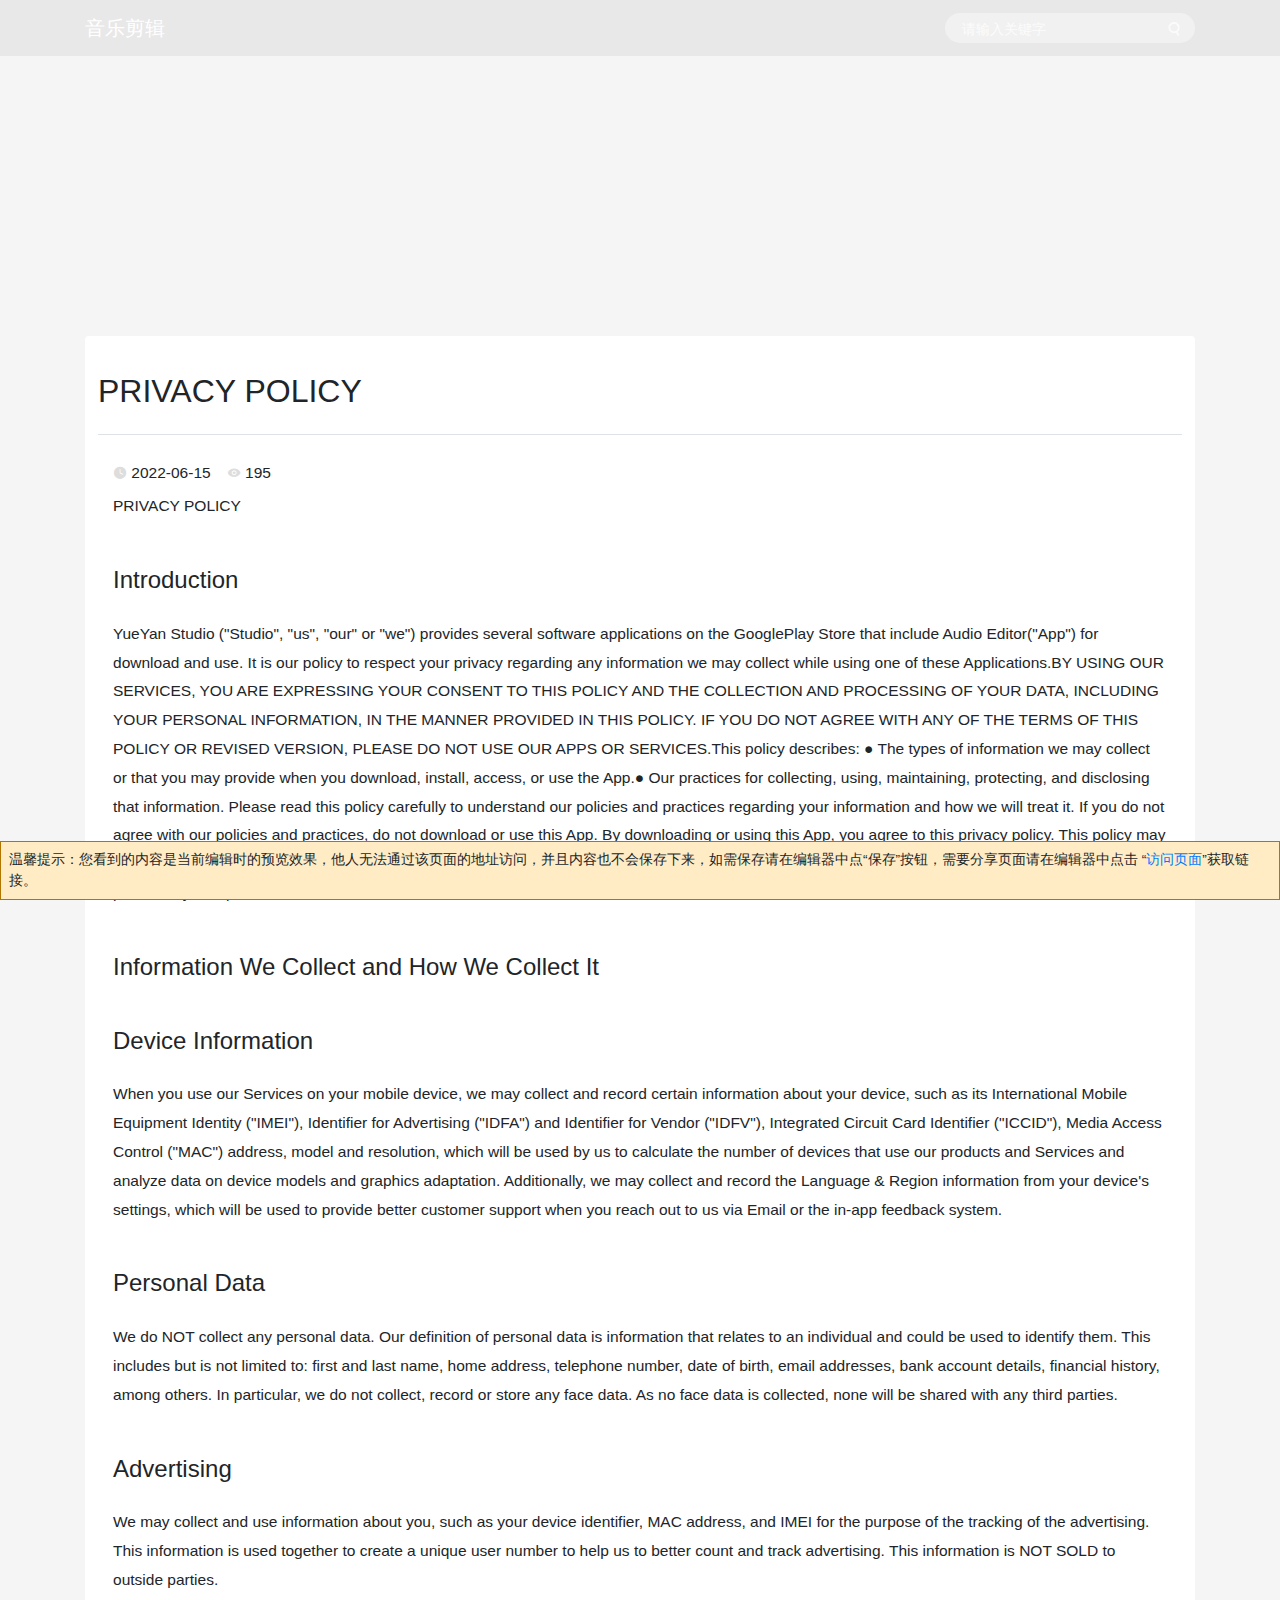
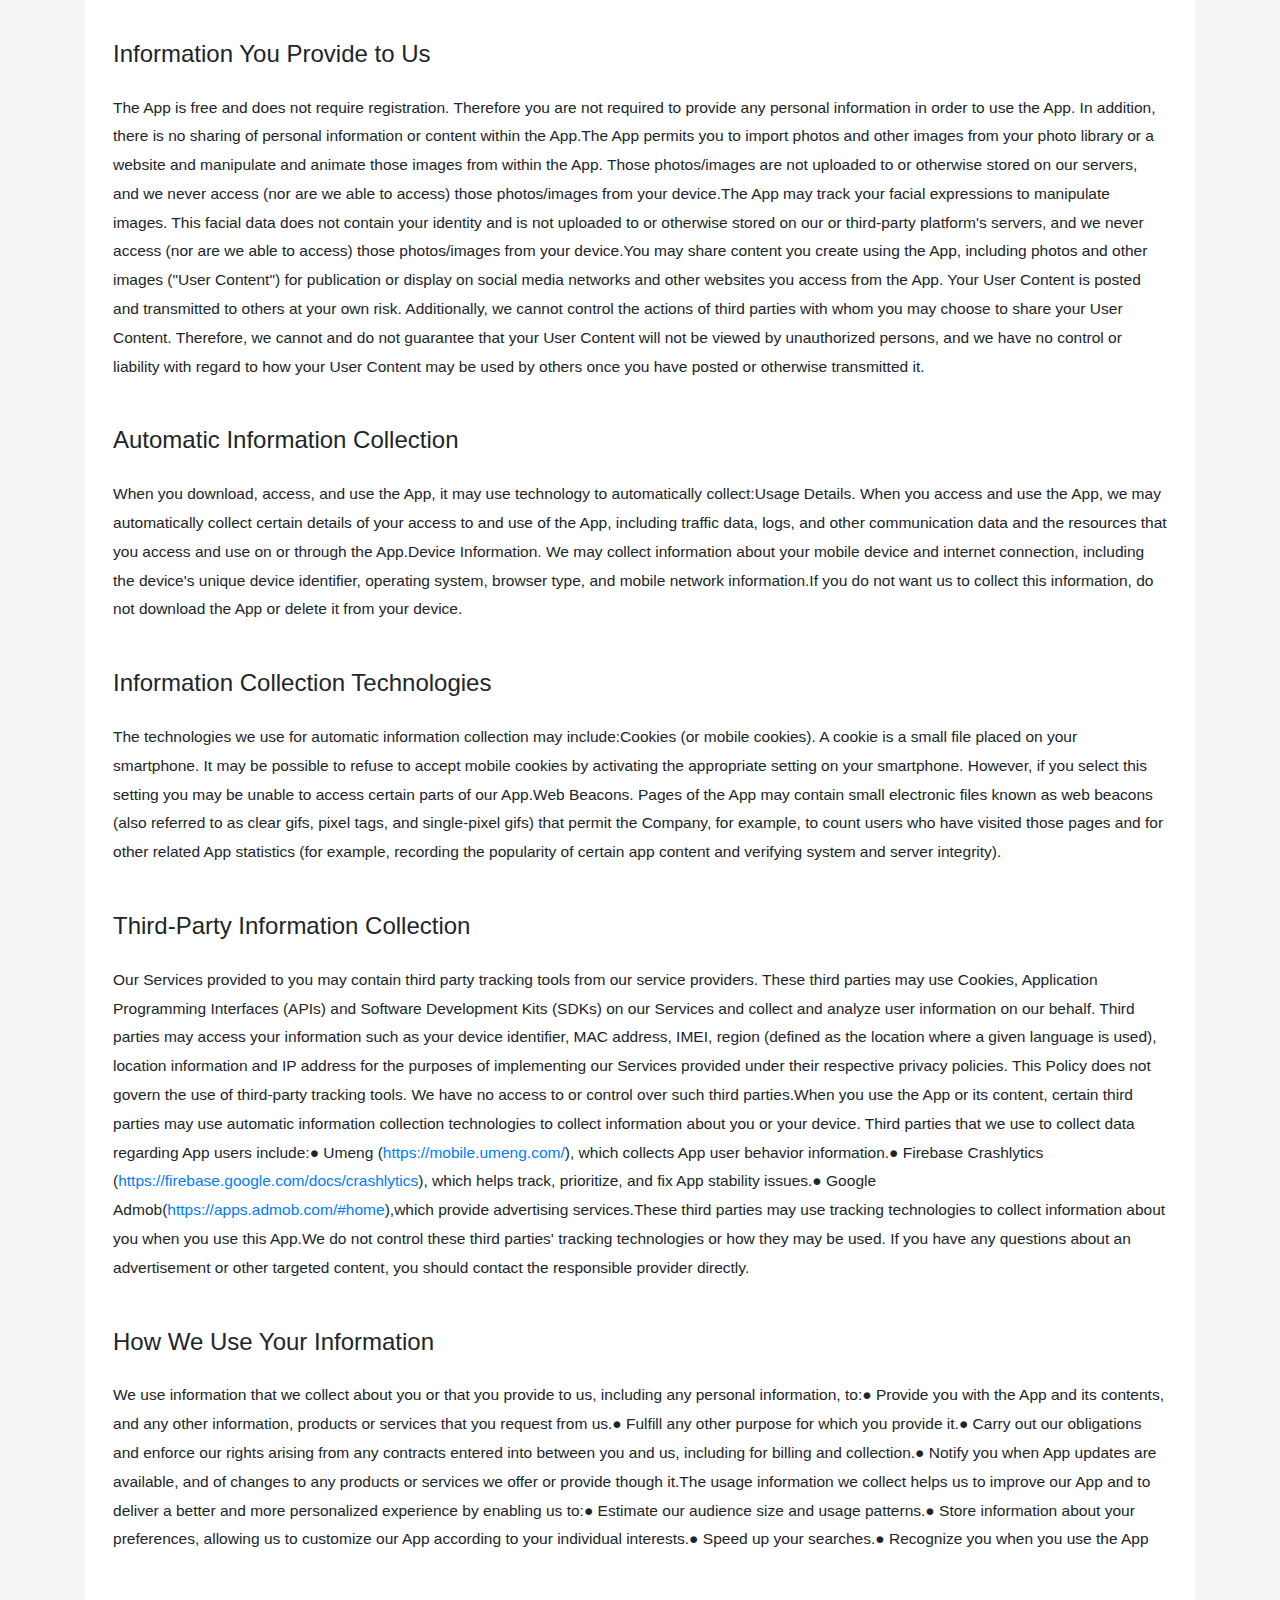
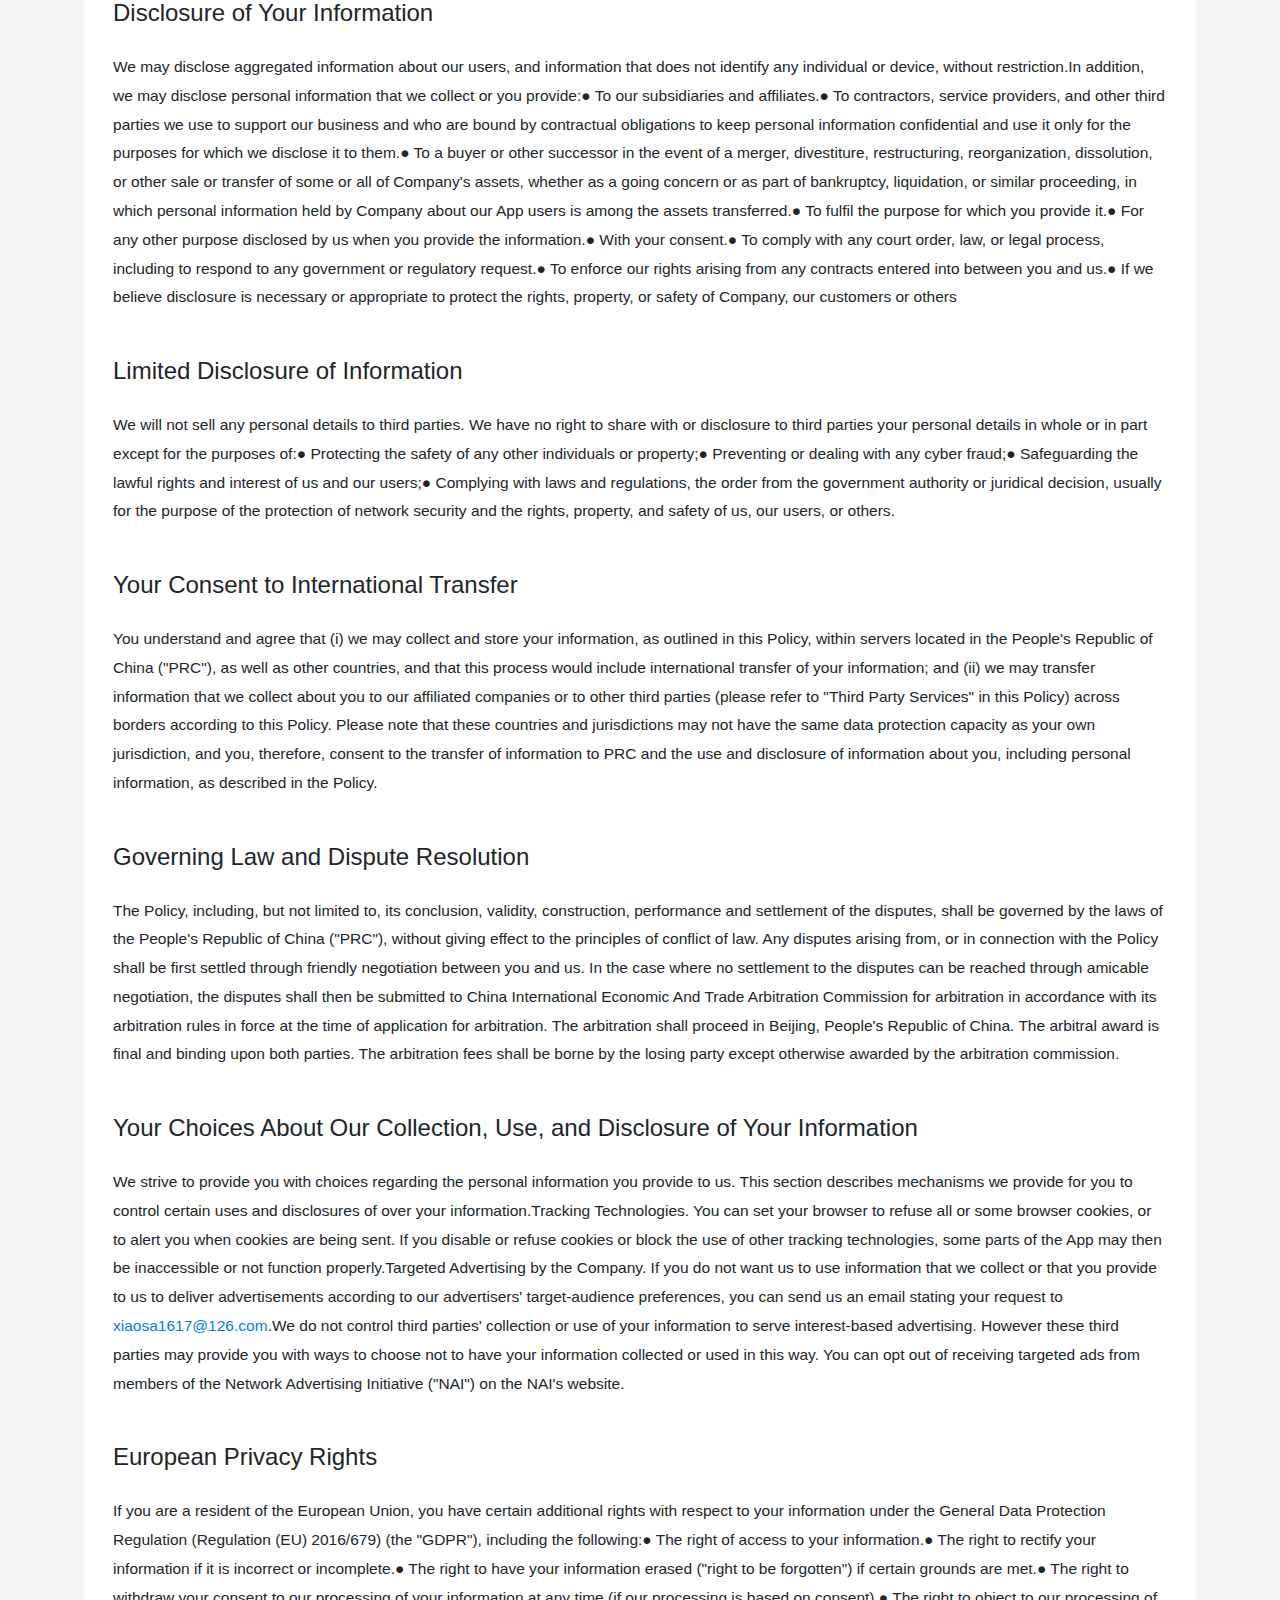
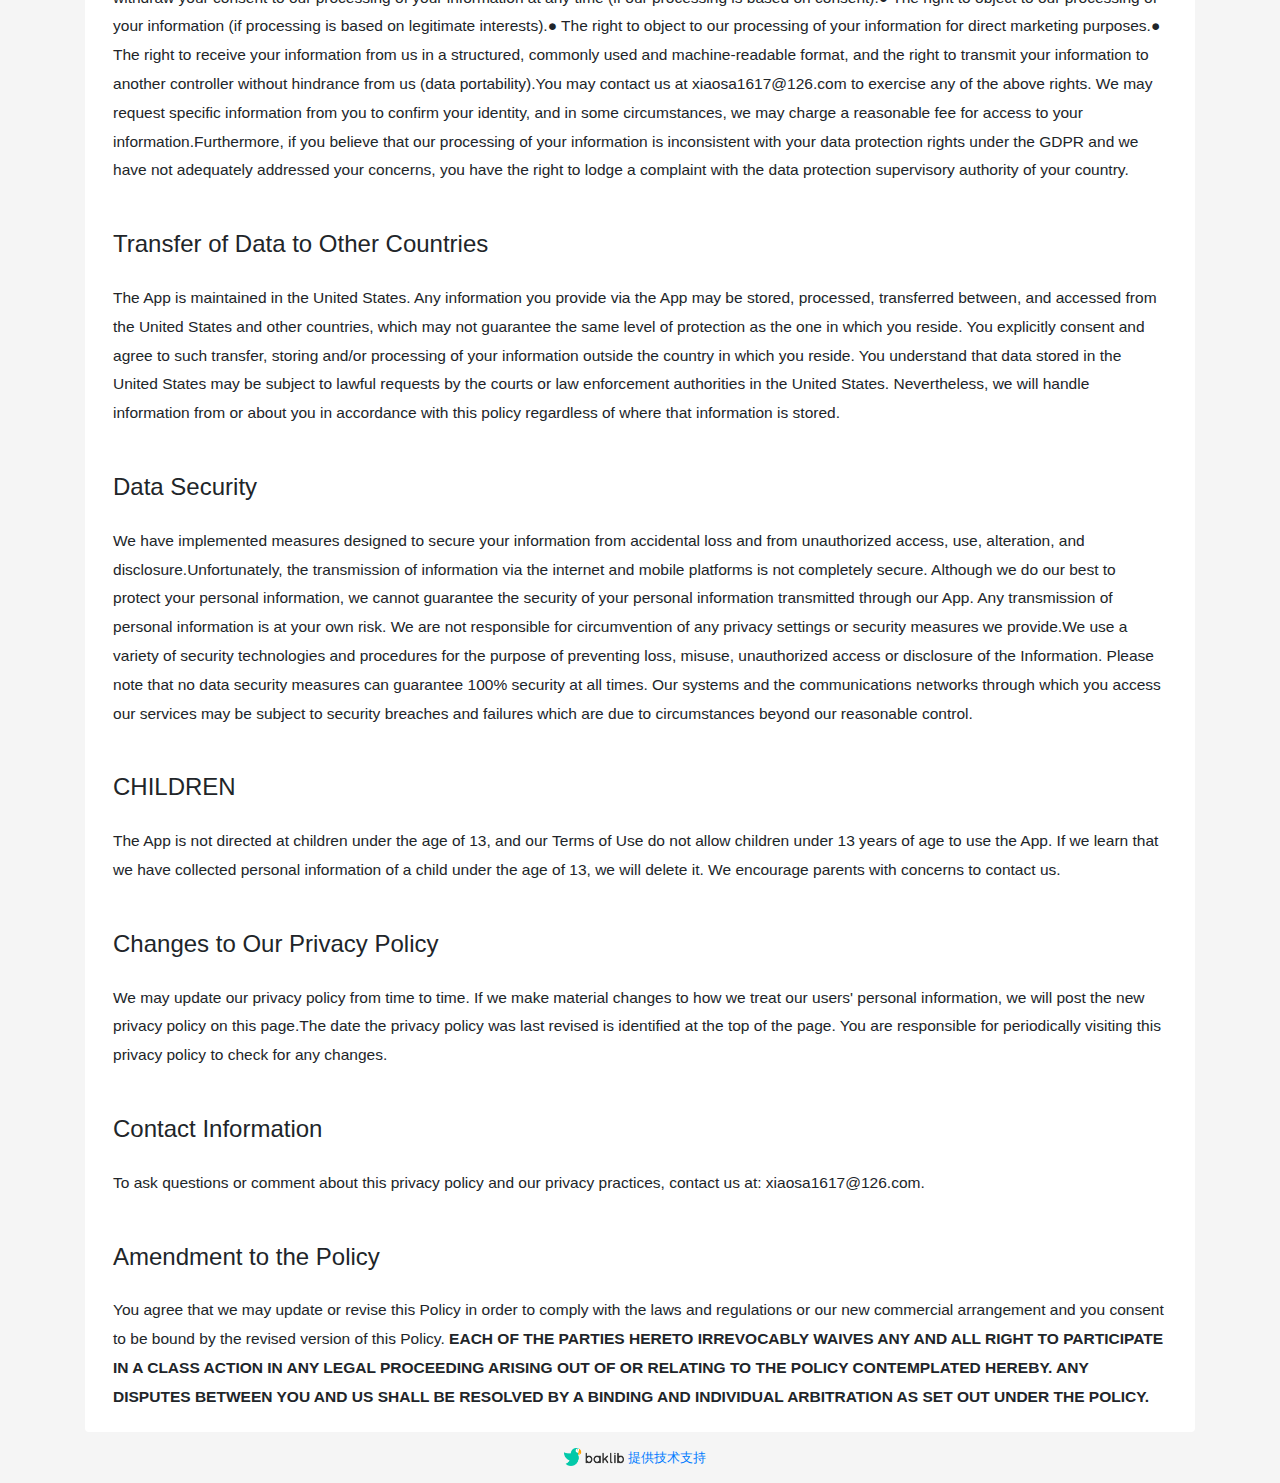
==== PRIVACY_POLICY_GP.html @ 2ad188ec "pp_gp" ====
<!DOCTYPE html>
<html><head>
<meta http-equiv="content-type" content="text/html; charset=UTF-8">
    <meta charset="utf-8">
    <meta name="viewport" content="width=device-width, initial-scale=1, shrink-to-fit=no">

    <link rel="icon" type="image/png" href="https://saas.bk-cdn.com/edab38ab-5d29-4e0a-a650-a7b3b6a0bfa4/yjtp(5)1596189162518.png">

    <title>PRIVACY POLICY | pp | 音乐剪辑</title>
<meta name="description" content="PRIVACY POLICY">

    <meta name="them" content="#03c9a9">
    <meta name="saas-provider" content="https://www.baklib.com">
    <meta name="template-id" content="faq">

    <meta name="csrf-param" content="authenticity_token">
<meta name="csrf-token" content="jIflWWwqibZ6AZ9zLcw/1t8Qy/OOARh8gRWxNOxHgFUKIM+sXBN7HFB0wSI5Isjzr+RSsTDM2QFXJBGQcCOiaQ==">
    
    <link rel="stylesheet" media="all" href="PRIVACY_POLICY_GP_files/tenant_frontend-dcd59f7fb932ccb0017af90049faddf3ff2f3739833f.css">
    <script src="PRIVACY_POLICY_GP_files/jweixin-6192301ba62ad963e1ee90ab87a9efa7ee3323c6dd920626b2e1c.js" media="all"></script>
    <link rel="stylesheet" media="screen" href="PRIVACY_POLICY_GP_files/frontend-3dba3fae.chunk.css">
    
    <link rel="stylesheet" href="PRIVACY_POLICY_GP_files/bootstrap.min.css">
    <link rel="stylesheet" href="PRIVACY_POLICY_GP_files/jquery.fancybox.min.css">
    <link rel="stylesheet" href="PRIVACY_POLICY_GP_files/swiper.min.css">
    <link rel="stylesheet" href="PRIVACY_POLICY_GP_files/index.css">
    <style>
      main .template-faq__main .template-faq__main-card .template-faq__main-card-header::after {
        content: '';
        background-image: url(/templates/faq/1/assets/images/i8homem-104.png?_t=1655258954);
        position: absolute;
        width: 20px;
        height: 20px;
        right: 20px;
        top: 29px;
        background-repeat: no-repeat;
      }

      main .template-faq__main .template-faq__main-card .template-faq__main-card-header[aria-expanded=true]::after{
        background-image: url(/templates/faq/1/assets/images/i8homem-106.png?_t=1655258954)
      }
      .template-faq .template-faq__header-image{
         background:  #03c9a9  !important;
        background-size: cover !important;
        background-position: center !important;
        height: 300px;
      }
      @media screen and (max-width: 576px){
      .template-faq .template-faq__header-image-phone{
        background-image: url("") !important;
        background-size: cover !important;
        background-position: center bottom !important;
        background-repeat: no-repeat !important;
        height: 260px;
      }
      .navbar{
        padding: 0 1rem !important;
      }
      }
    .navfooter{
        margin: 0 auto;
        display: table;
      }
      .highlight{
        color:#FF5722;

      }
    </style>
  
  </head>
  
  
  

  <body class="d-flex flex-column template-faq " style="--theme-color: #03c9a9; --mask-color: ">
    <div class="">
      <div style="background-color: beige;">
        
        
      </div>
      <header>
        <section class="template-faq__nav">
          <nav class="navbar navbar-expand-lg navbar-dark">
            <div class="container">
              <a href="https://console.baklib.com/" class="navbar-brand text-white">
                
                  音乐剪辑
                
              </a>
              <span class="navbar-toggler border-0 pr-0" data-toggle="collapse" data-target="#navbarSupportedContent2" aria-controls="navbarSupportedContent2" aria-expanded="false" aria-label="Toggle navigation">
                <i class="iconfont iconsousuo"></i>
              </span>
              <button class="navbar-toggler" type="button" data-toggle="collapse" data-target="#navbarSupportedContent" aria-controls="navbarSupportedContent" aria-expanded="false" aria-label="Toggle navigation">
                <span class="navbar-toggler-icon"></span>
              </button>
              <div class="collapse navbar-collapse" id="navbarSupportedContent">
                <ul class="navbar-nav ml-auto">
                  
                </ul>
                <form action="/search" class="form-inline my-2 my-lg-0 d-none d-md-block">
                  <div class="input-group input-group-templates">
                    <input type="text" class="form-control" placeholder="请输入关键字" name="keywords">
                    <div class="input-group-append">
                      <button class="input-group-text" type="submit" id="button-search"><i class="iconfont iconsousuo"></i></button>
                    </div>
                  </div>
                </form>
              </div>
              <div class="collapse navbar-collapse" id="navbarSupportedContent2">
                <form action="/search" class="form-inline my-2 my-lg-0 d-md-none d-block">
                  <div class="input-group input-group-templates">
                    <input type="text" class="form-control" placeholder="请输入关键字" name="keywords" aria-label="Recipient's username" aria-describedby="basic-addon2">
                    <div class="input-group-append">
                      <button class="input-group-text" type="submit" id="button-search"><i class="iconfont iconsousuo"></i></button>
                    </div>
                  </div>
                </form>
              </div>
            </div>
          </nav>
        </section>
      </header>
      <section class="template-faq__header">
        <div class="template-faq__header-bg  ">
          <div class="container pt-5">
            <h3 class="text-center text-white min-height-33"></h3>
          </div>
        </div>
      </section>
    </div>
    <main class="flex-grow-1">
      
<section>
  <div class="container mt-5">
    <div class="card template--guide-card border-0">
      <div class="card-body">
        <div class="row template--guide-card-body px-2">
          <div class="col-lg-12">
            <div class="row">
              <h2 class="border-bottom w-100 pb-4 mt-3 template--guide--article--title">
                PRIVACY POLICY
              </h2>
              <div class="col-lg-12 template--guide-card-body__column">
                <p class="mb-0 d-flex align-items-center mt-3 template--guide-card-body__column--text">
                  <span>
                    <i class="iconfont iconshijian-"></i>
                    2022-06-15
                  </span>
                  <span class="ml-3 article-liulan">
                    <i class="iconfont iconliulanliang"></i>
                    195
                  </span>
                </p>
                <p class="mb-0 mb-4 mt-1 template--guide-card-body__column--text">PRIVACY POLICY</p>
                <div class="scrollspy-example" id="content" editorjs-pre-show="">
                  <h2 class="editor_js--header">Introduction</h2><div class="editor_js--paragraph editor_js--paragraph__align-left">YueYan Studio ("Studio", "us", "our" or "we")&nbsp;provides several software 
applications 
on the GooglePlay Store that include Audio Editor("App") for 
download and use. It is our policy to respect your 
privacy regarding any information we may collect while using one of 
these Applications.BY USING OUR 
SERVICES, YOU ARE EXPRESSING YOUR CONSENT TO THIS POLICY AND THE 
COLLECTION AND PROCESSING OF YOUR DATA, INCLUDING YOUR PERSONAL 
INFORMATION, IN THE MANNER PROVIDED IN THIS POLICY. IF YOU DO NOT AGREE 
WITH ANY OF THE TERMS OF THIS POLICY OR REVISED VERSION, PLEASE DO NOT 
USE OUR APPS OR SERVICES.This policy describes:&nbsp;● The types of 
information we may collect or that you may provide when you download, 
install, access, or use the App.● Our practices for collecting, using, 
maintaining, protecting, and disclosing that information. Please
 read this policy carefully to understand our policies and practices 
regarding your information and how we will treat it. If you do not agree
 with our policies and practices, do not download or use this App. By 
downloading or using this App, you agree to this privacy policy. This 
policy may change from time to time . Your continued use of this App 
after we revise this policy means you accept those changes, so please 
check the policy periodically for updates</div><h2 class="editor_js--header">Information We Collect and How We Collect It</h2><h2 class="editor_js--header">Device Information</h2><div class="editor_js--paragraph editor_js--paragraph__align-left">When
 you use our Services on your mobile device, we may collect and record 
certain information about your device, such as its International Mobile 
Equipment Identity ("IMEI"), Identifier for Advertising ("IDFA") and 
Identifier for Vendor ("IDFV"), Integrated Circuit Card Identifier 
("ICCID"), Media Access Control ("MAC") address, model and resolution, 
which will be used by us to calculate the number of devices that use our
 products and Services and analyze data on device models and graphics 
adaptation. Additionally, we may collect and record the Language &amp; 
Region information from your device's settings, which will be used to 
provide better customer support when you reach out to us via Email or 
the in-app feedback system.</div><h2 class="editor_js--header">Personal Data</h2><div class="editor_js--paragraph editor_js--paragraph__align-left">We do NOT
 collect any personal data. Our definition of personal data is 
information that relates to an individual and could be used to identify 
them. This includes but is not limited to: first and last name, home 
address, telephone number, date of birth, email addresses, bank account 
details, financial history, among others. In particular, we do not 
collect, record or store any face data. As no face data is collected, 
none will be shared with any third parties.</div><h2 class="editor_js--header">Advertising</h2><div class="editor_js--paragraph editor_js--paragraph__align-left">We
 may collect and use information about you, such as your device 
identifier, MAC address, and IMEI for the purpose of the tracking of the
 advertising. This information is used together to create a unique user 
number to help us to better count and track advertising. This 
information is NOT SOLD to outside parties.</div><h2 class="editor_js--header">Information You Provide to Us</h2><div class="editor_js--paragraph editor_js--paragraph__align-left">The
 App is free and does not require registration. Therefore you are not 
required to provide any personal information in order to use the App. In
 addition, there is no sharing of personal information or content within
 the App.The App permits you to import photos and other images 
from your photo library or a website and manipulate and animate those 
images from within the App. Those photos/images are not uploaded to or 
otherwise stored on our servers, and we never access (nor are we able to
 access) those photos/images from your device.The App may track 
your facial expressions to manipulate images. This facial data does not 
contain your identity and is not uploaded to or otherwise stored on our 
or third-party platform's servers, and we never access (nor are we able 
to access) those photos/images from your device.You may share 
content you create using the App, including photos and other images 
("User Content") for publication or display on social media networks and
 other websites you access from the App. Your User Content is posted and
 transmitted to others at your own risk. Additionally, we cannot control
 the actions of third parties with whom you may choose to share your 
User Content. Therefore, we cannot and do not guarantee that your User 
Content will not be viewed by unauthorized persons, and we have no 
control or liability with regard to how your User Content may be used by
 others once you have posted or otherwise transmitted it.</div><h2 class="editor_js--header">Automatic Information Collection</h2><div class="editor_js--paragraph editor_js--paragraph__align-left">When
 you download, access, and use the App, it may use technology to 
automatically collect:Usage
 Details. When you access and use the App, we may automatically collect 
certain details of your access to and use of the App, including traffic 
data, logs, and other communication data and the resources that you 
access and use on or through the App.Device Information. We may 
collect information about your mobile device and internet connection, 
including the device's unique device identifier, operating system, 
browser type, and mobile network information.If you do not want us to 
collect this information, do not download the App or delete it from your
 device.</div><h2 class="editor_js--header">Information Collection Technologies</h2><div class="editor_js--paragraph editor_js--paragraph__align-left">The technologies we use for automatic information collection may include:Cookies
 (or mobile cookies). A cookie is a small file placed on your 
smartphone. It may be possible to refuse to accept mobile cookies by 
activating the appropriate setting on your smartphone. However, if you 
select this setting you may be unable to access certain parts of our 
App.Web Beacons. Pages of the App may contain small electronic 
files known as web beacons (also referred to as clear gifs, pixel tags, 
and single-pixel gifs) that permit the Company, for example, to count 
users who have visited those pages and for other related App statistics 
(for example, recording the popularity of certain app content and 
verifying system and server integrity).</div><h2 class="editor_js--header">Third-Party Information Collection</h2><div class="editor_js--paragraph editor_js--paragraph__align-left">Our
 Services provided to you may contain third party tracking tools from 
our service providers. These third parties may use Cookies, Application 
Programming Interfaces (APIs) and Software Development Kits (SDKs) on 
our Services and collect and analyze user information on our behalf. 
Third parties may access your information such as your device 
identifier, MAC address, IMEI, region (defined as the location where a 
given language is used), location information and IP address for the 
purposes of implementing our Services provided under their respective 
privacy policies. This Policy does not govern the use of third-party 
tracking tools. We have no access to or control over such third parties.When
 you use the App or its content, certain third parties may use automatic
 information collection technologies to collect information about you or
 your device. Third parties that we use to collect data regarding App 
users include:● Umeng (<a href="https://mobile.umeng.com/">https://mobile.umeng.com/</a>), which collects App user behavior information.● Firebase Crashlytics (<a href="https://firebase.google.com/docs/crashlytics">https://firebase.google.com/docs/crashlytics</a>), which helps track, prioritize, and fix App stability issues.● Google Admob(<a href="https://apps.admob.com/#home">https://apps.admob.com/#home</a>),which
 provide advertising services.These third parties may use tracking 
technologies to collect information about you when you use this App.We
 do not control these third parties' tracking technologies or how they 
may be used. If you have any questions about an advertisement or other 
targeted content, you should contact the responsible provider directly.</div><h2 class="editor_js--header">How We Use Your Information</h2><div class="editor_js--paragraph editor_js--paragraph__align-left">We
 use information that we collect about you or that you provide to us, 
including any personal information, to:● Provide you with the App and 
its contents, and any other information, products or services that you 
request from us.● Fulfill any other purpose for which you provide it.●
 Carry out our obligations and enforce our rights arising from any 
contracts entered into between you and us, including for billing and 
collection.● Notify you when App updates are available, and of changes 
to any products or services we offer or provide though it.The
 usage information we collect helps us to improve our App and to deliver
 a better and more personalized experience by enabling us to:● Estimate 
our audience size and usage patterns.● Store information about your 
preferences, allowing us to customize our App according to your 
individual interests.● Speed up your searches.● Recognize you when you 
use the App</div><h2 class="editor_js--header">Disclosure of Your Information</h2><div class="editor_js--paragraph editor_js--paragraph__align-left">We
 may disclose aggregated information about our users, and information 
that does not identify any individual or device, without restriction.In 
addition, we may disclose personal information that we collect or you 
provide:● To our subsidiaries and affiliates.● To
 contractors, service providers, and other third parties we use to 
support our business and who are bound by contractual obligations to 
keep personal information confidential and use it only for the purposes 
for which we disclose it to them.● To a buyer or other successor 
in the event of a merger, divestiture, restructuring, reorganization, 
dissolution, or other sale or transfer of some or all of Company's 
assets, whether as a going concern or as part of bankruptcy, 
liquidation, or similar proceeding, in which personal information held 
by Company about our App users is among the assets transferred.● To 
fulfil the purpose for which you provide it.● For any other purpose 
disclosed by us when you provide the information.● With your consent.● 
To comply with any court order, law, or legal process, including to 
respond to any government or regulatory request.● To enforce our rights 
arising from any contracts entered into between you and us.● If
 we believe disclosure is necessary or appropriate to protect the 
rights, property, or safety of Company, our customers or others</div><h2 class="editor_js--header">Limited Disclosure of Information</h2><div class="editor_js--paragraph editor_js--paragraph__align-left">We
 will not sell any personal details to third parties. We have no right 
to share with or disclosure to third parties your personal details in 
whole or in part except for the purposes of:● Protecting the safety of 
any other individuals or property;● Preventing or dealing with any cyber
 fraud;● Safeguarding the lawful rights and interest of us and our 
users;● Complying
 with laws and regulations, the order from the government authority or 
juridical decision, usually for the purpose of the protection of network
 security and the rights, property, and safety of us, our users, or 
others.</div><h2 class="editor_js--header">Your Consent to International Transfer</h2><div class="editor_js--paragraph editor_js--paragraph__align-left">You
 understand and agree that (i) we may collect and store your 
information, as outlined in this Policy, within servers located in the 
People's Republic of China ("PRC"), as well as other countries, and that
 this process would include international transfer of your information; 
and (ii) we may transfer information that we collect about you to our 
affiliated companies or to other third parties (please refer to "Third 
Party Services" in this Policy) across borders according to this Policy.
 Please note that these countries and jurisdictions may not have the 
same data protection capacity as your own jurisdiction, and you, 
therefore, consent to the transfer of information to PRC and the use and
 disclosure of information about you, including personal information, as
 described in the Policy.</div><h2 class="editor_js--header">Governing Law and Dispute Resolution</h2><div class="editor_js--paragraph editor_js--paragraph__align-left">The
 Policy, including, but not limited to, its conclusion, validity, 
construction, performance and settlement of the disputes, shall be 
governed by the laws of the People's Republic of China ("PRC"), without 
giving effect to the principles of conflict of law. Any disputes arising
 from, or in connection with the Policy shall be first settled through 
friendly negotiation between you and us. In the case where no settlement
 to the disputes can be reached through amicable negotiation, the 
disputes shall then be submitted to China International Economic And 
Trade Arbitration Commission for arbitration in accordance with its 
arbitration rules in force at the time of application for arbitration. 
The arbitration shall proceed in Beijing, People's Republic of China. 
The arbitral award is final and binding upon both parties. The 
arbitration fees shall be borne by the losing party except otherwise 
awarded by the arbitration commission.</div><h2 class="editor_js--header">Your Choices About Our Collection, Use, and Disclosure of Your Information</h2><div class="editor_js--paragraph editor_js--paragraph__align-left">We
 strive to provide you with choices regarding the personal information 
you provide to us. This section describes mechanisms we provide for you 
to control certain uses and disclosures of over your information.Tracking
 Technologies. You can set your browser to refuse all or some browser 
cookies, or to alert you when cookies are being sent. If you disable or 
refuse cookies or block the use of other tracking technologies, some 
parts of the App may then be inaccessible or not function properly.Targeted
 Advertising by the Company. If you do not want us to use information 
that we collect or that you provide to us to deliver advertisements 
according to our advertisers' target-audience preferences, you can send 
us an email stating your request to <a href="https://126.com/">xiaosa1617@126.com</a>.We
 do not control third parties' collection or use of your information to 
serve interest-based advertising. However these third parties may 
provide you with ways to choose not to have your information collected 
or used in this way. You can opt out of receiving targeted ads from 
members of the Network Advertising Initiative ("NAI") on the NAI's 
website.</div><h2 class="editor_js--header">European Privacy Rights</h2><div class="editor_js--paragraph editor_js--paragraph__align-left">If
 you 
are a resident of the European Union, you have certain additional rights
 with respect to your information under the General Data Protection 
Regulation (Regulation (EU) 2016/679) (the "GDPR"), including the 
following:● The right of access to your information.● The right to 
rectify your information if it is incorrect or incomplete.● The right to
 have your information erased ("right to be forgotten") if certain 
grounds are met.● The right to withdraw your consent to our processing 
of your information at any time (if our processing is based on 
consent).● The right to object to our processing of your information (if
 processing is based on legitimate interests).● The right to object to 
our processing of your information for direct marketing purposes.● The
 right to receive your information from us in a structured, commonly 
used and machine-readable format, and the right to transmit your 
information to another controller without hindrance from us (data 
portability).You may contact us at&nbsp;xiaosa1617@126.com&nbsp;to exercise any of
 the above rights. We may request specific 
information from you to confirm your identity, and in some 
circumstances, we may charge a reasonable fee for access to your 
information.Furthermore, if you believe that our processing of 
your information is inconsistent with your data protection rights under 
the GDPR and we have not adequately addressed your concerns, you have 
the right to lodge a complaint with the data protection supervisory 
authority of your country.</div><h2 class="editor_js--header">Transfer of Data to Other Countries</h2><div class="editor_js--paragraph editor_js--paragraph__align-left">The
 App is maintained in the United States. Any information you provide via
 the App may be stored, processed, transferred between, and accessed 
from the United States and other countries, which may not guarantee the 
same level of protection as the one in which you reside. You explicitly 
consent and agree to such transfer, storing and/or processing of your 
information outside the country in which you reside. You understand that
 data stored in the United States may be subject to lawful requests by 
the courts or law enforcement authorities in the United States. 
Nevertheless, we will handle information from or about you in accordance
 with this policy regardless of where that information is stored.</div><h2 class="editor_js--header">Data Security</h2><div class="editor_js--paragraph editor_js--paragraph__align-left">We
 have implemented measures designed to secure your information from 
accidental loss and from unauthorized access, use, alteration, and 
disclosure.Unfortunately, the transmission of information via the
 internet and mobile platforms is not completely secure. Although we do 
our best to protect your personal information, we cannot guarantee the 
security of your personal information transmitted through our App. Any 
transmission of personal information is at your own risk. We are not 
responsible for circumvention of any privacy settings or security 
measures we provide.We use a variety of security technologies and
 procedures for the purpose of preventing loss, misuse, unauthorized 
access or disclosure of the Information. Please note that no data 
security measures can guarantee 100% security at all times. Our systems 
and the communications networks through which you access our services 
may be subject to security breaches and failures which are due to 
circumstances beyond our reasonable control.</div><h2 class="editor_js--header">CHILDREN</h2><div class="editor_js--paragraph editor_js--paragraph__align-left">The
 App is not directed at children under the age of 13, and our&nbsp;Terms of 
Use&nbsp;do not allow children under 13 years of age to use the App. If we 
learn that we have collected personal information of a child under the 
age of 13, we will delete it. We encourage parents with concerns 
to&nbsp;contact us.</div><h2 class="editor_js--header">Changes to Our Privacy Policy</h2><div class="editor_js--paragraph editor_js--paragraph__align-left">We
 may update our privacy policy from time to time. If we make material 
changes to how we treat our users' personal information, we will post 
the new privacy policy on this page.The date the privacy policy 
was last revised is identified at the top of the page. You are 
responsible for periodically visiting this privacy policy to check for 
any changes.</div><h2 class="editor_js--header">Contact Information</h2><div class="editor_js--paragraph editor_js--paragraph__align-left">To ask questions or comment about this privacy policy and our privacy practices, contact us at:&nbsp;xiaosa1617@126.com.</div><h2 class="editor_js--header">Amendment to the Policy</h2><div class="editor_js--paragraph editor_js--paragraph__align-left">You
 agree that we may update or revise this Policy in order to comply with 
the laws and regulations or our new commercial arrangement and you 
consent to be bound by the revised version of this Policy.&nbsp;<b>EACH
 OF THE PARTIES HERETO IRREVOCABLY WAIVES ANY AND ALL RIGHT TO 
PARTICIPATE IN A CLASS ACTION IN ANY LEGAL PROCEEDING ARISING OUT OF OR 
RELATING TO THE POLICY CONTEMPLATED HEREBY. ANY DISPUTES BETWEEN YOU AND
 US SHALL BE RESOLVED BY A BINDING AND INDIVIDUAL ARBITRATION AS SET OUT
 UNDER THE POLICY.</b></div>
                </div>
              </div>
            </div>
          </div>
        </div>
      </div>
    </div>
  </div>
</section>

    </main>
  <footer class="py-3">
  <div class="container flex items-center justify-center d-flex justify-content-center align-items-center">
      <a href="https://www.baklib.com/?utm_source=footer" class="flex items-center d-flex align-items-center">
        <img src="PRIVACY_POLICY_GP_files/baklib_logo-2dbd07658a43bc323f3cc68f4e1bed8e0374a4c9c326997e.png" width="60px">
        <span class="ml-1">提供技术支持</span>
      </a>
    
    
    
  </div>
</footer>
<div class="hidden d-none">
</div>

    <script src="PRIVACY_POLICY_GP_files/jquery.min.js"></script>
    <script src="PRIVACY_POLICY_GP_files/popper.min.js"></script>
    <script src="PRIVACY_POLICY_GP_files/bootstrap.min.js"></script>
    <script src="PRIVACY_POLICY_GP_files/swiper.min.js"></script>
    <script src="PRIVACY_POLICY_GP_files/jquery.fancybox.min.js"></script>
    <script src="PRIVACY_POLICY_GP_files/index.js"></script>
    <script type="text/javascript">
      $(document).ready(function() {
        $(".editor_js--qiniu_image__picture>img").each(function(){
          var strA = "<a  data-fancybox='quick-view' href='" + this.src + "'></a>";
          $(this).wrapAll(strA);
        });
      });
    </script>
  
<div class="helpful-plugin" id="helpful-plugin-2f07090c-136b-4145-afee-5a5156162e3d">
  <span rel="helpfulRel" class="fixed fixed-bottom">

  </span>
</div>
<script src="PRIVACY_POLICY_GP_files/tenant_frontend-5288caec27a29de65dff54ee2d88ab543ac7a6858ce9d.js"></script><script src="PRIVACY_POLICY_GP_files/frontend-967bb5d108d0a539d195.js"></script>
<script src="PRIVACY_POLICY_GP_files/frontend_tailwind~view_component_preview-35ea0c4592191419e8b0.js"></script>
<script src="PRIVACY_POLICY_GP_files/frontend-ca0b60bbd8a619ea68aa.chunk.js"></script>
<script src="PRIVACY_POLICY_GP_files/frontend-5ea6c31c652720b1dbda.chunk.js"></script>

<div class="page-notification-bar">
  温馨提示：您看到的内容是当前编辑时的预览效果，他人无法通过该页面的地址访问，并且内容也不会保存下来，如需保存请在编辑器中点“保存”按钮，需要分享页面请在编辑器中点击 “<a href="http://aiyinyue.bk-free02.com/7b14/e7b7" target="_blank">访问页面</a>”获取链接。
</div>





</body></html>
---- PRIVACY_POLICY_GP_files/frontend-3dba3fae.chunk.css ----
.access-level-dots{display:flex;width:100%}.access-level-dots .access-level-dots__dot{width:10%;height:7px;border-radius:3px;background-color:#eee}.access-level-dots .access-level-dots__dot.require[data-value="1"]{background-color:#0cc5af}.access-level-dots .access-level-dots__dot.require[data-value="2"]{background-color:#14c1b4}.access-level-dots .access-level-dots__dot.require[data-value="3"]{background-color:#1dbdba}.access-level-dots .access-level-dots__dot.require[data-value="4"]{background-color:#26b9bf}.access-level-dots .access-level-dots__dot.require[data-value="5"]{background-color:#2fb5c5}.access-level-dots .access-level-dots__dot.require[data-value="6"]{background-color:#37b2ca}.access-level-dots .access-level-dots__dot.require[data-value="7"]{background-color:#40aed0}.access-level-dots .access-level-dots__dot.require[data-value="8"]{background-color:#49aad5}.access-level-dots .access-level-dots__dot.require[data-value="9"]{background-color:#52a6db}.access-level-dots .access-level-dots__dot.require[data-value="10"]{background-color:#5aa2e0}.access-level-dots .access-level-dots__dot.have{background-color:#1aa750!important}.access-level-dots .access-level-dots__dot+.access-level-dots__dot{margin-left:2px}.access-level-notification-bar{position:fixed;z-index:999999999;bottom:1rem;right:1rem;background-color:hsla(0,0%,74.1%,.55);border-radius:3px;padding:.25rem 1rem;display:flex;align-items:center;font-size:.75rem}.access-level-notification-bar>*~*{margin-left:.5rem}.access-level-select{margin-top:1rem;display:flex;width:100%;align-items:center;justify-content:center;position:relative;height:2rem}.access-level-select .access-level-select__text{display:inline-flex;position:relative;bottom:0;font-size:.75rem;padding-left:.5rem;padding-right:.5rem;color:#888}.access-level-select .access-level-select__num{display:flex;justify-content:center;align-items:flex-end;position:relative;opacity:0;transition-duration:.3s;bottom:8px;margin-left:2px;margin-right:2px;background-image:linear-gradient(0deg,#03c9a9,#639ee6);border-top-left-radius:2px;border-top-right-radius:2px;color:#efefef;font-size:.5rem;font-family:Arial,Helvetica,sans-serif}.access-level-select .access-level-select__num:after{position:absolute;content:"";width:0;height:0;left:50%;transform:translateX(-50%);bottom:-5px;border-top:5px solid #03c9a9;border-left:.5rem solid transparent;border-right:.5rem solid transparent}.access-level-select .access-level-select__bar{transition-duration:.3s;width:10%;height:4px;min-width:1.25rem;cursor:pointer;background-color:#eee;border-radius:2px;position:absolute;bottom:.5rem;transform:translateY(-50%)}.access-level-select .access-level-select__items{display:flex}.access-level-select .access-level-select__item{position:relative;width:10%;min-width:1.25rem;min-height:2rem;cursor:pointer}.access-level-select .access-level-select__item.disabled{border-bottom-color:#dedede;color:#dedede}.access-level-select .access-level-select__item.require:not(.disabled)[data-value="0"] .access-level-select__bar,.access-level-select .access-level-select__item:hover:not(.disabled):not(.readonly)[data-value="0"] .access-level-select__bar{background-color:#03c9a9}.access-level-select .access-level-select__item.require:not(.disabled)[data-value="1"] .access-level-select__bar,.access-level-select .access-level-select__item:hover:not(.disabled):not(.readonly)[data-value="1"] .access-level-select__bar{background-color:#0cc5af}.access-level-select .access-level-select__item.require:not(.disabled)[data-value="2"] .access-level-select__bar,.access-level-select .access-level-select__item:hover:not(.disabled):not(.readonly)[data-value="2"] .access-level-select__bar{background-color:#14c1b4}.access-level-select .access-level-select__item.require:not(.disabled)[data-value="3"] .access-level-select__bar,.access-level-select .access-level-select__item:hover:not(.disabled):not(.readonly)[data-value="3"] .access-level-select__bar{background-color:#1dbdba}.access-level-select .access-level-select__item.require:not(.disabled)[data-value="4"] .access-level-select__bar,.access-level-select .access-level-select__item:hover:not(.disabled):not(.readonly)[data-value="4"] .access-level-select__bar{background-color:#26b9bf}.access-level-select .access-level-select__item.require:not(.disabled)[data-value="5"] .access-level-select__bar,.access-level-select .access-level-select__item:hover:not(.disabled):not(.readonly)[data-value="5"] .access-level-select__bar{background-color:#2fb5c5}.access-level-select .access-level-select__item.require:not(.disabled)[data-value="6"] .access-level-select__bar,.access-level-select .access-level-select__item:hover:not(.disabled):not(.readonly)[data-value="6"] .access-level-select__bar{background-color:#37b2ca}.access-level-select .access-level-select__item.require:not(.disabled)[data-value="7"] .access-level-select__bar,.access-level-select .access-level-select__item:hover:not(.disabled):not(.readonly)[data-value="7"] .access-level-select__bar{background-color:#40aed0}.access-level-select .access-level-select__item.require:not(.disabled)[data-value="8"] .access-level-select__bar,.access-level-select .access-level-select__item:hover:not(.disabled):not(.readonly)[data-value="8"] .access-level-select__bar{background-color:#49aad5}.access-level-select .access-level-select__item.require:not(.disabled)[data-value="9"] .access-level-select__bar,.access-level-select .access-level-select__item:hover:not(.disabled):not(.readonly)[data-value="9"] .access-level-select__bar{background-color:#52a6db}.access-level-select .access-level-select__item.require:not(.disabled)[data-value="10"] .access-level-select__bar,.access-level-select .access-level-select__item:hover:not(.disabled):not(.readonly)[data-value="10"] .access-level-select__bar{background-color:#5aa2e0}.access-level-select .access-level-select__item.selected .access-level-select__num,.access-level-select .access-level-select__item:hover:not(.disabled):not(.readonly) .access-level-select__num{opacity:1}.access-level-select .access-level-select__item+.access-level-select__item{margin-left:2px}.headshot{position:relative;z-index:1;width:32px;height:32px;border:1px solid #f3f3f3;border-radius:3px;box-sizing:border-box}.headshot.headshot--rounded{border-radius:50%}.headshot.headshot--xs{width:16px;height:16px}.headshot.headshot--sm{width:24px;height:24px}.headshot.headshot--lg{width:48px;height:48px}.page-notification-bar{position:fixed;bottom:0;border:1px solid #b07600;padding:.5rem;font-size:.85rem;background-color:#ffecc5;width:100%;z-index:9999999999}
---- PRIVACY_POLICY_GP_files/index.css ----
@charset "UTF-8";
.template-faq {
  background: #f5f5f5;
}

/* 如果 */
main .template-faq__main {
  background: #fff;
  overflow: hidden;
  min-height: 63vh;
}

.template-faq .template-faq__nav {
  background: rgba(0, 0, 0, 0.05);
  position: absolute;
  width: 100%;
  z-index: 3;
}
.template-faq #btn-wen {
  background: url("../images/temp_1_search.png") no-repeat 10px;
  background-size: 50%;
}

.template-faq--2 form {
  opacity: 0.8;
}

.template-faq .template-faq__header {
  background-size: cover;
  background-position: center;
}
.template-faq .template-faq__header .template-faq__header-bg {
  padding-top: 55px;
  padding-bottom: 94px;
  min-height: 280px;
  /* background: var(--theme-color, #666); */
}
.template-faq .template-faq__header-image .template-faq__header-bg {
  background-color: var(--mask-color, transparent);
}
.template-faq .template-faq__header .template-faq__header-bg h3 {
  font-size: 34px;
  margin-top: 50px;
  overflow-wrap: break-word;
}
.template-faq .template-faq__nav .template-faq__nav-input {
  width: 200px;
}
.template-faq .template-faq__nav .template-faq__nav-input input {
  height: 27px;
  border-top-left-radius: 20px;
  background: transparent;
  border-bottom-left-radius: 20px;
  border-color: #fff;
}
.template-faq .template-faq__nav .template-faq__nav-input input:focus {
  outline: none;
  box-shadow: none;
  border-color: #fff;
}
.template-faq .template-faq__nav .template-faq__nav-input .input-group-append {
  height: 100%;
}
.template-faq .template-faq__nav .template-faq__nav-input .input-group-append .input-group-text {
  border-top-right-radius: 20px;
  border-bottom-right-radius: 20px;
  background: #fff;
  border: 1px solid #fff;
  -webkit-appearance: none;
}
.template-faq .template-faq__nav .template-faq__nav-input .input-group-append .input-group-text .icon {
  color: rgba(3, 201, 169, 0.9);
}

main .template-faq-card {
  background: #fafafa;
  border: 1px solid #e6e6e6;
  border-radius: 4px;
}
main .active .template-faq-card {
  background: var(--theme-color, #666);
  border: 1px solid var(--theme-color, #666);
}
main .active .fa {
  color: white !important;
}
main .template-faq-card .template-faq-card-text {
  color: #666;
  font-size: 14px;
}
main .template-faq-card .fa {
  color: #666;
}
main .active .template-faq-card-text {
  color: #fff;
  font-weight: 500;
}
main .template-faq__main .template-faq__main-box {
  display: inline;
  overflow: hidden;
  display: -webkit-box;
}
main .template-faq__main .template-faq__main-box a {
  display: block;
}
main .template-faq__main .template-faq__main-card .template-faq__main-card--body {
  padding-bottom: 40px;
  font-size: 14px;
  color: #666;
}
/* main .template-faq__main .template-faq__main-card .template-faq__main-card--body .editor_js--paragraph {
  line-height: 1;
} */
main .template-faq__main .template-faq__main-card .template-faq__main-card-header {
  background: transparent;
  margin-bottom: 0px;
  cursor: pointer;
}
main .template-faq__main .template-faq__main-card .template-faq__main-card-header .btn-link {
  color: #303030;
}
main .template-faq__main .template-faq__main-card .template-faq__main-card-header .btn-link:hover {
  text-decoration: none;
  color: var(--theme-color, #666);
}
main .template-faq__main .template-faq__main-card .template-faq__main-card-header .btn-link:focus {
  text-decoration: none;
}
main .template-faq__main .template-faq__main-card .template-faq__main-card-header[aria-expanded=true] .btn-link {
  color: var(--theme-color, #666);
}

.carousel-control-prev {
  left: -87px;
  width: 87px;
}

.carousel-control-next {
  right: -87px;
  width: 87px;
}

@media screen and (max-width: 619px) {
  .carousel-control-prev {
    left: -35px;
    width: 52px;
  }

  .carousel-control-next {
    right: -35px;
    width: 52px;
  }
}
main input::-webkit-input-placeholder, main input:-ms-input-placeholder, main input:-moz-placeholder, main input::-moz-placeholder {
  color: #fff;
  font-size: 14px;
}

html, body {
  position: relative;
  height: 100%;
}

.swiper-container {
  width: 100%;
  height: 100%;
}

.swiper-slide {
  text-align: center;
  font-size: 18px;
  background: #fff;
  /* Center slide text vertically */
  display: -webkit-box;
  display: -ms-flexbox;
  display: -webkit-flex;
  display: flex;
  -webkit-box-pack: center;
  -ms-flex-pack: center;
  -webkit-justify-content: center;
  justify-content: center;
  -webkit-box-align: center;
  -ms-flex-align: center;
  -webkit-align-items: center;
  align-items: center;
}

@media (max-width: 767.98px) {
  .navbar-brand {
    max-width: 10em;
    overflow: hidden;
    text-overflow: ellipsis;
  }

  header {
    height: 50px;
  }

  .template-faq .template-faq__nav {
    background: var(--theme-color, #666);
  }
  .template-faq .template-faq__header .template-faq__header-bg {
    min-height: 180px;
    padding-top: 70px;
  }
  .template-faq .template-faq__header .template-faq__header-bg h3 {
    margin-top: 0px;
  }
}

/*# sourceMappingURL=index.css.map */
@media screen and (max-width: 623px) {
  iframe{
  height: fit-content;
  width: fit-content;
  }
}
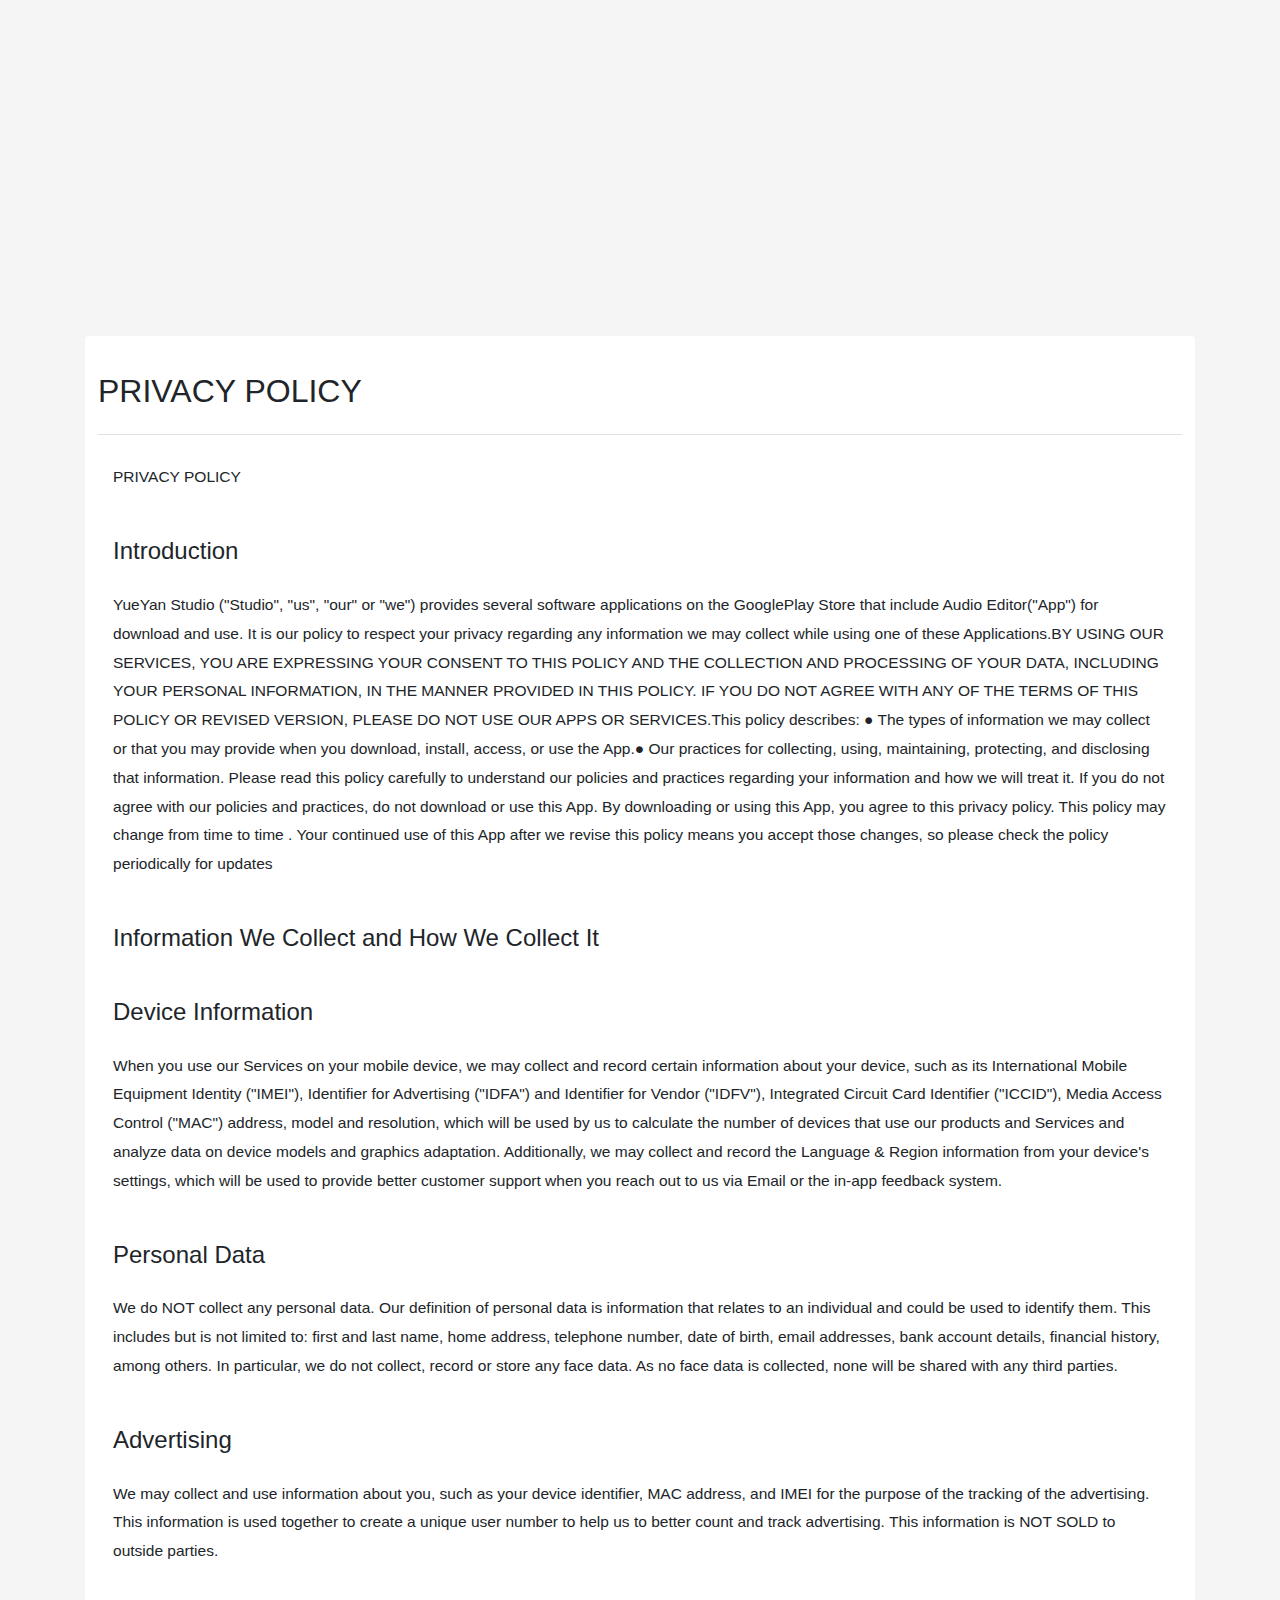
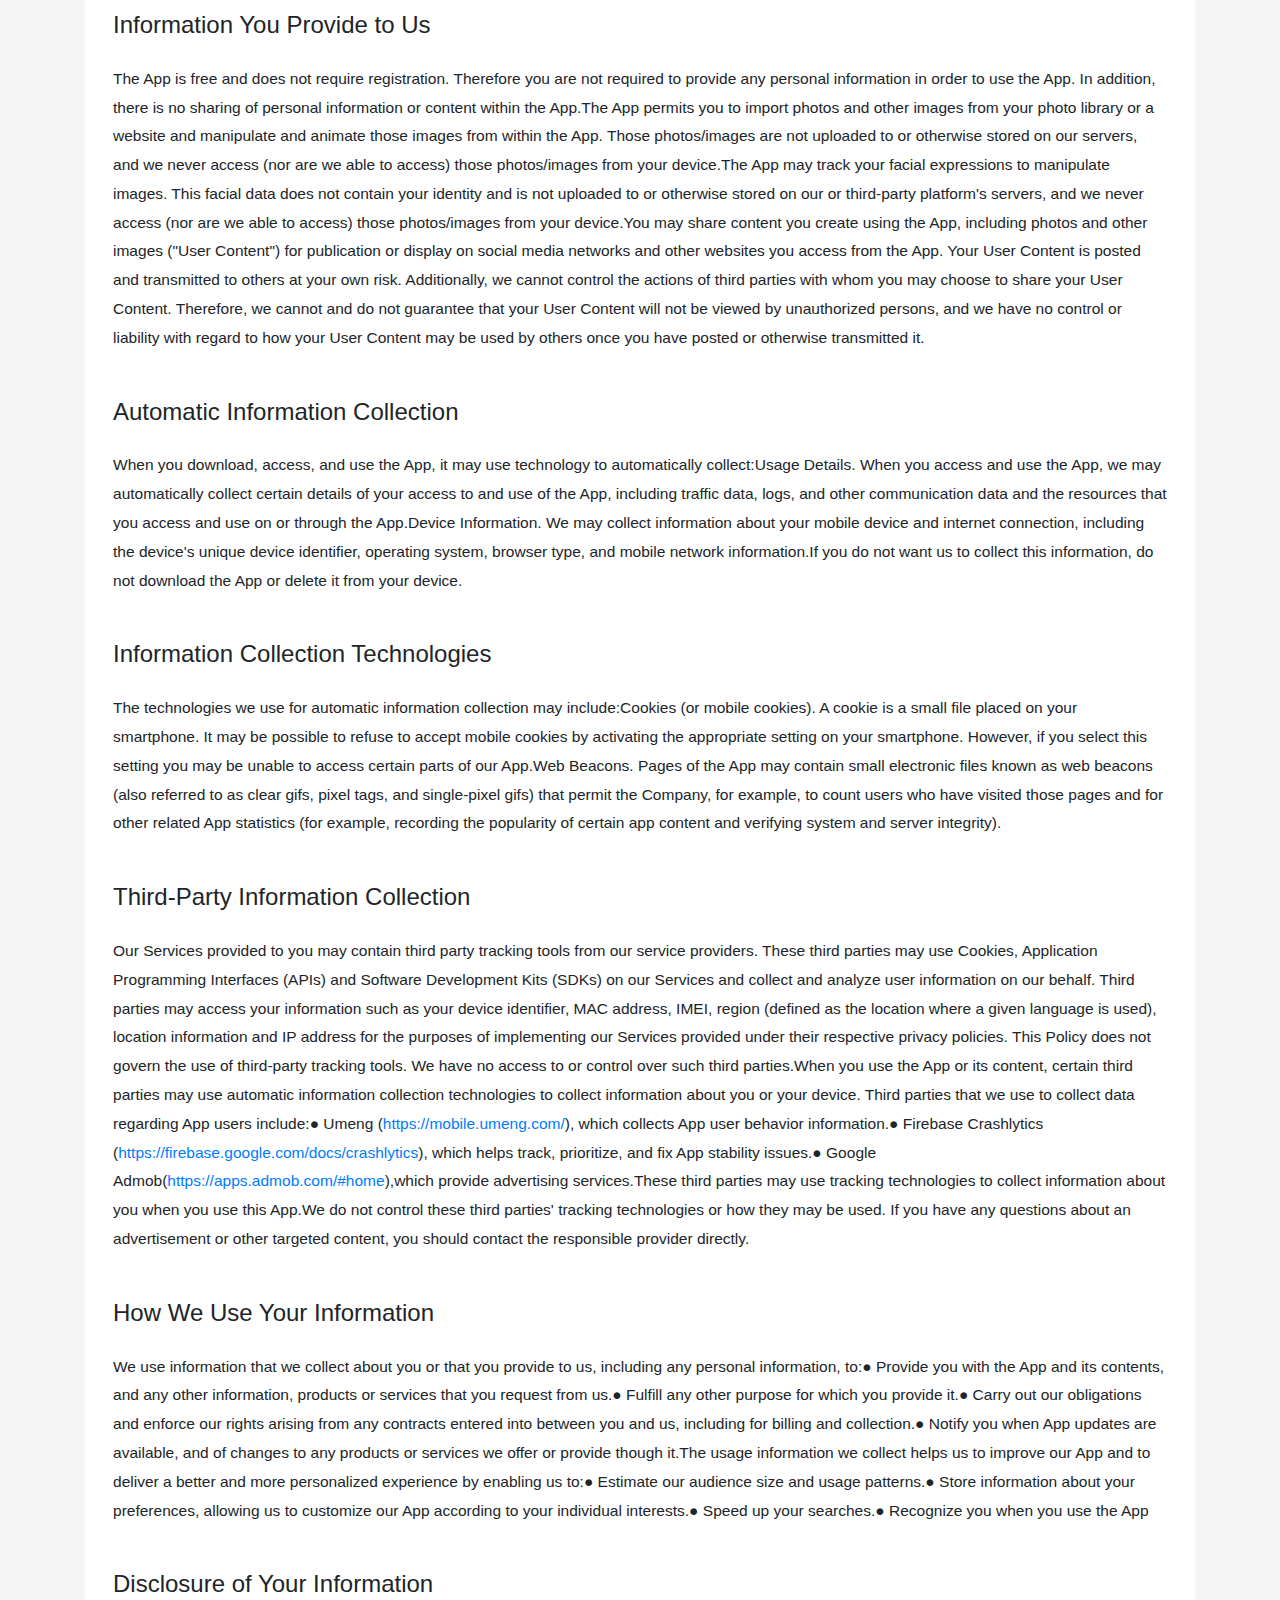
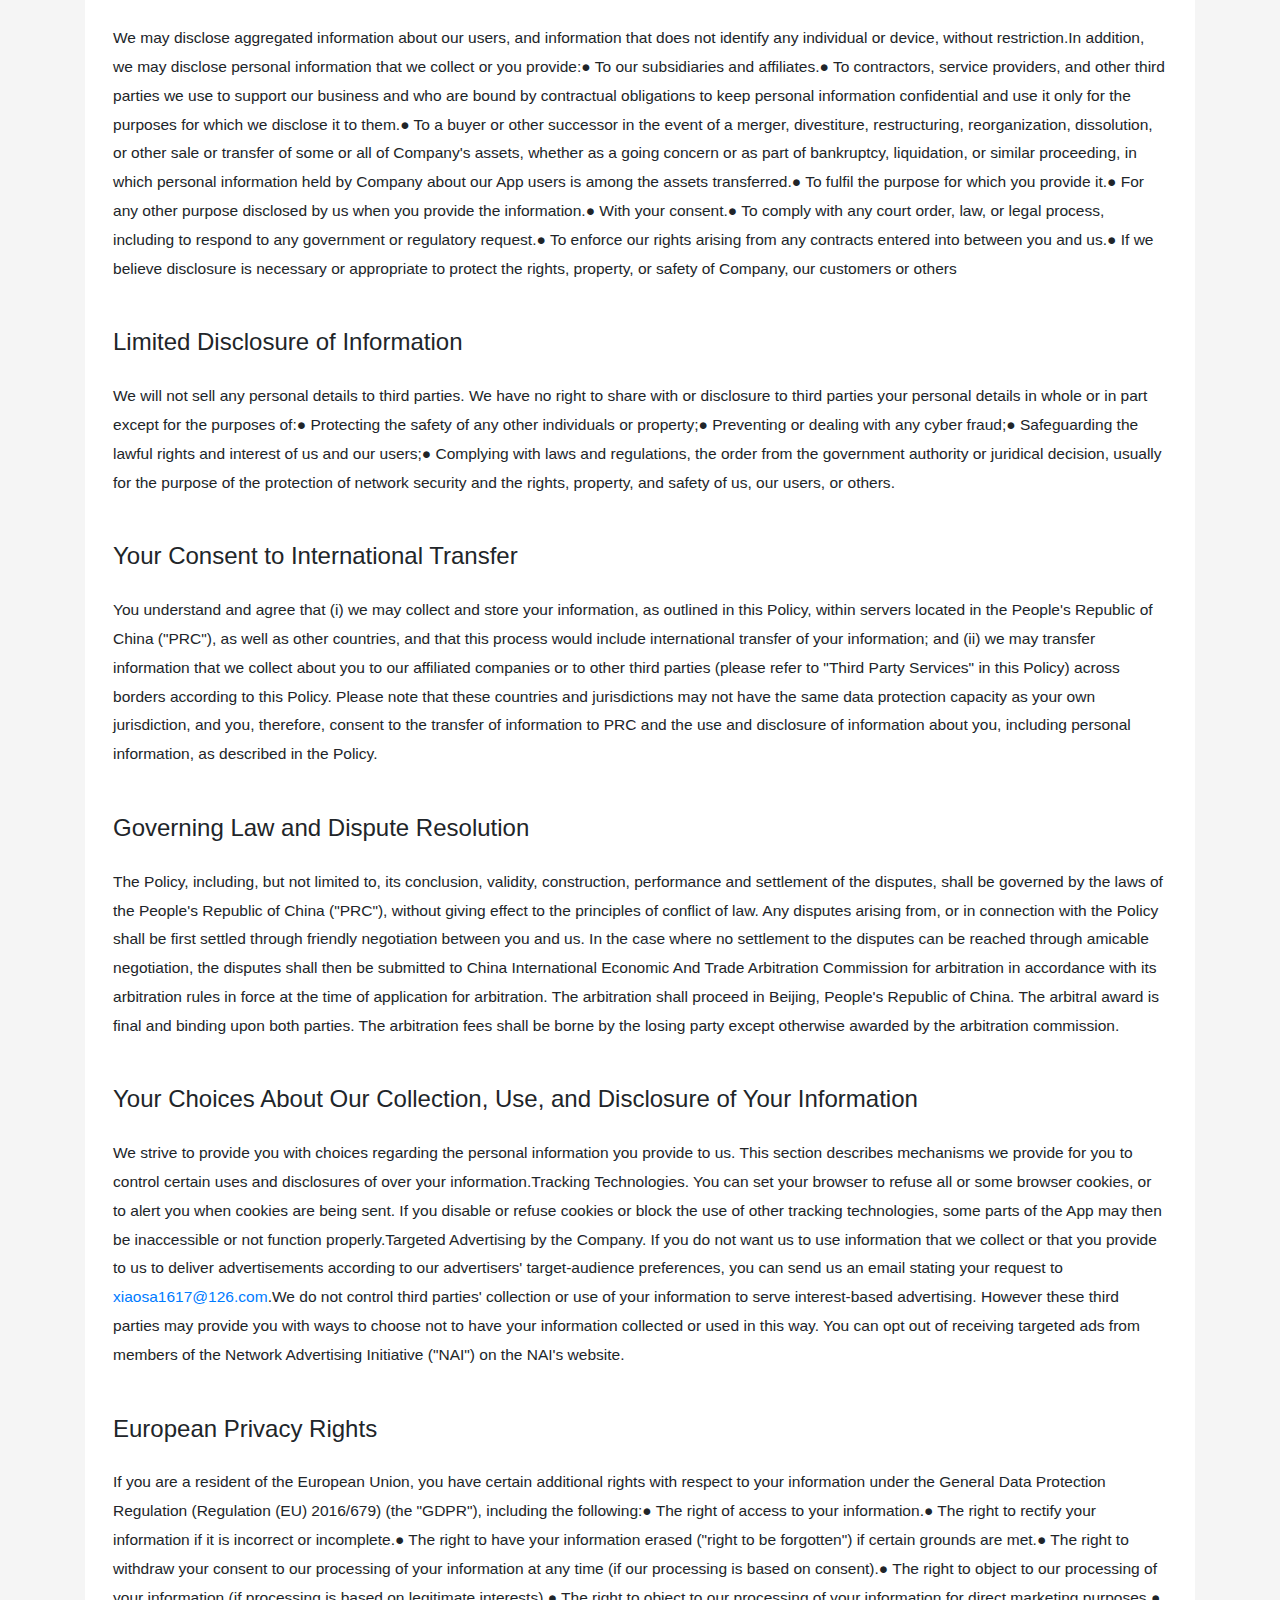
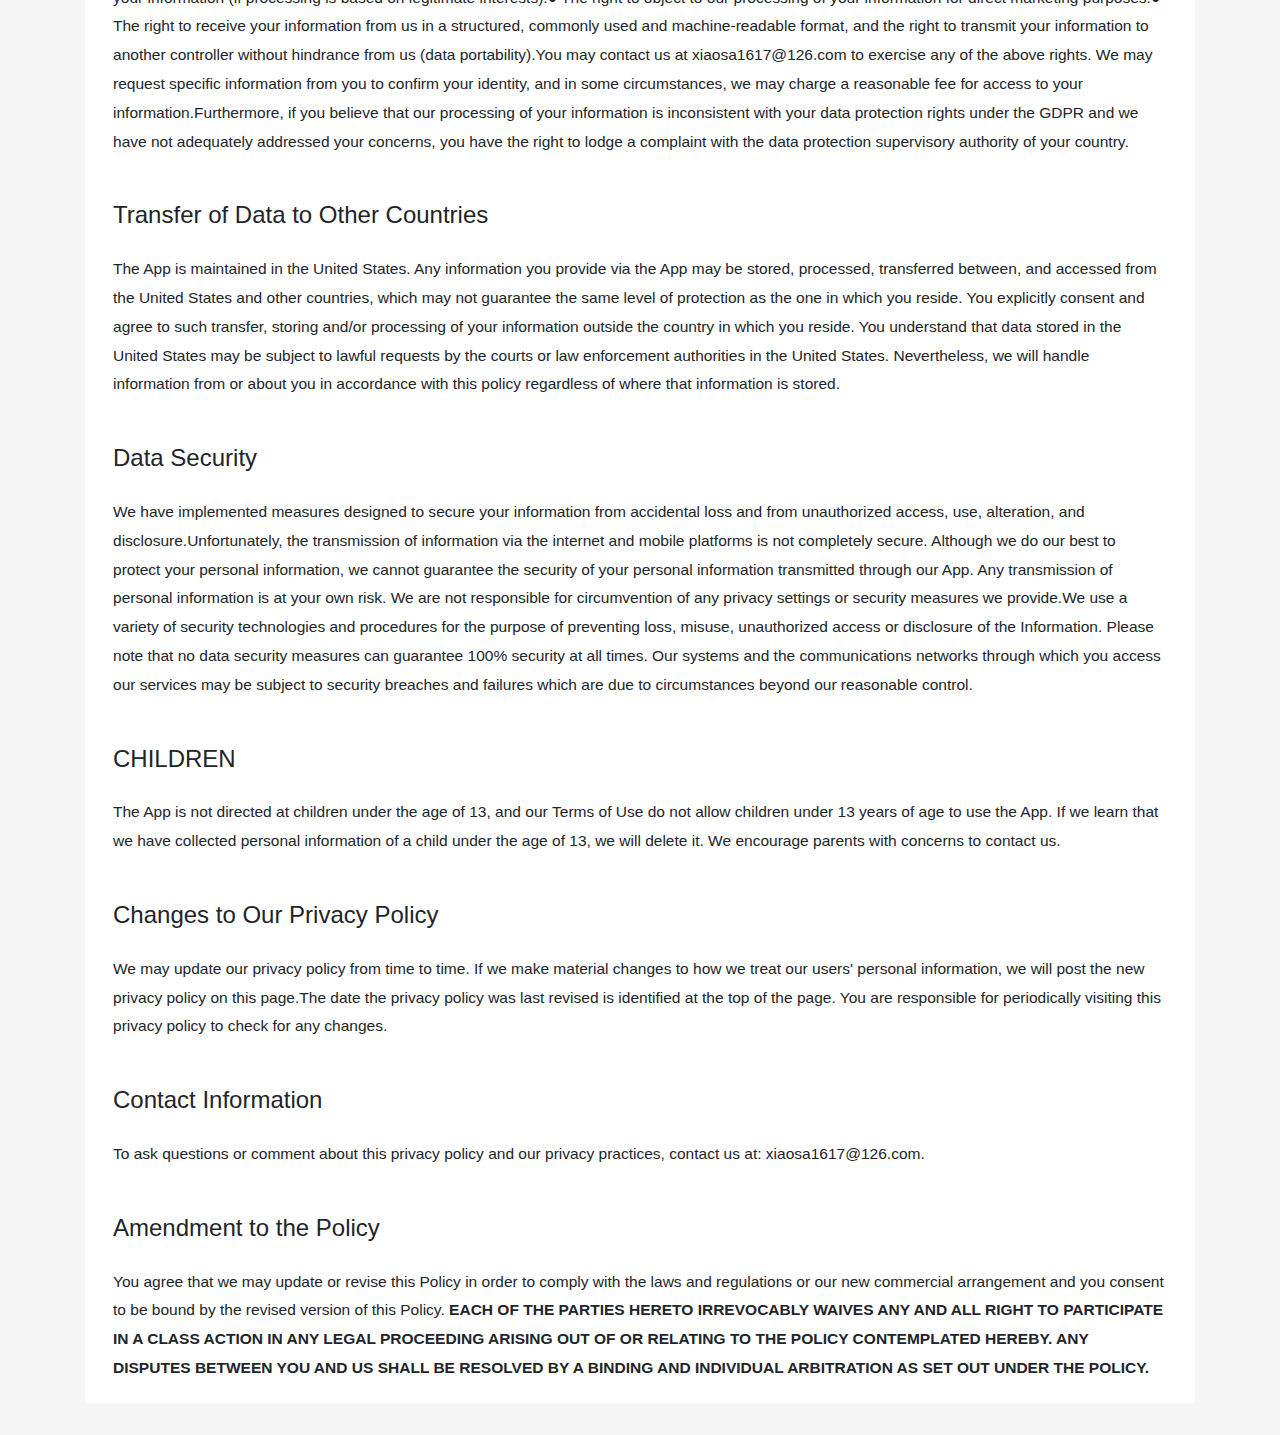
==== commit 716c9459: "3" ====
--- a/PRIVACY_POLICY_GP.html
+++ b/PRIVACY_POLICY_GP.html
@@ -6,7 +6,7 @@
 
     <link rel="icon" type="image/png" href="https://saas.bk-cdn.com/edab38ab-5d29-4e0a-a650-a7b3b6a0bfa4/yjtp(5)1596189162518.png">
 
-    <title>PRIVACY POLICY | pp | 音乐剪辑</title>
+    <title>PRIVACY POLICY | pp </title>
 <meta name="description" content="PRIVACY POLICY">
 
     <meta name="them" content="#03c9a9">
@@ -80,44 +80,7 @@
       </div>
       <header>
         <section class="template-faq__nav">
-          <nav class="navbar navbar-expand-lg navbar-dark">
-            <div class="container">
-              <a href="https://console.baklib.com/" class="navbar-brand text-white">
-                
-                  音乐剪辑
-                
-              </a>
-              <span class="navbar-toggler border-0 pr-0" data-toggle="collapse" data-target="#navbarSupportedContent2" aria-controls="navbarSupportedContent2" aria-expanded="false" aria-label="Toggle navigation">
-                <i class="iconfont iconsousuo"></i>
-              </span>
-              <button class="navbar-toggler" type="button" data-toggle="collapse" data-target="#navbarSupportedContent" aria-controls="navbarSupportedContent" aria-expanded="false" aria-label="Toggle navigation">
-                <span class="navbar-toggler-icon"></span>
-              </button>
-              <div class="collapse navbar-collapse" id="navbarSupportedContent">
-                <ul class="navbar-nav ml-auto">
-                  
-                </ul>
-                <form action="/search" class="form-inline my-2 my-lg-0 d-none d-md-block">
-                  <div class="input-group input-group-templates">
-                    <input type="text" class="form-control" placeholder="请输入关键字" name="keywords">
-                    <div class="input-group-append">
-                      <button class="input-group-text" type="submit" id="button-search"><i class="iconfont iconsousuo"></i></button>
-                    </div>
-                  </div>
-                </form>
-              </div>
-              <div class="collapse navbar-collapse" id="navbarSupportedContent2">
-                <form action="/search" class="form-inline my-2 my-lg-0 d-md-none d-block">
-                  <div class="input-group input-group-templates">
-                    <input type="text" class="form-control" placeholder="请输入关键字" name="keywords" aria-label="Recipient's username" aria-describedby="basic-addon2">
-                    <div class="input-group-append">
-                      <button class="input-group-text" type="submit" id="button-search"><i class="iconfont iconsousuo"></i></button>
-                    </div>
-                  </div>
-                </form>
-              </div>
-            </div>
-          </nav>
+         
         </section>
       </header>
       <section class="template-faq__header">
@@ -142,14 +105,7 @@
               </h2>
               <div class="col-lg-12 template--guide-card-body__column">
                 <p class="mb-0 d-flex align-items-center mt-3 template--guide-card-body__column--text">
-                  <span>
-                    <i class="iconfont iconshijian-"></i>
-                    2022-06-15
-                  </span>
-                  <span class="ml-3 article-liulan">
-                    <i class="iconfont iconliulanliang"></i>
-                    195
-                  </span>
+               
                 </p>
                 <p class="mb-0 mb-4 mt-1 template--guide-card-body__column--text">PRIVACY POLICY</p>
                 <div class="scrollspy-example" id="content" editorjs-pre-show="">
@@ -425,15 +381,7 @@
 
     </main>
   <footer class="py-3">
-  <div class="container flex items-center justify-center d-flex justify-content-center align-items-center">
-      <a href="https://www.baklib.com/?utm_source=footer" class="flex items-center d-flex align-items-center">
-        <img src="PRIVACY_POLICY_GP_files/baklib_logo-2dbd07658a43bc323f3cc68f4e1bed8e0374a4c9c326997e.png" width="60px">
-        <span class="ml-1">提供技术支持</span>
-      </a>
-    
-    
-    
-  </div>
+
 </footer>
 <div class="hidden d-none">
 </div>
@@ -463,10 +411,6 @@
 <script src="PRIVACY_POLICY_GP_files/frontend-ca0b60bbd8a619ea68aa.chunk.js"></script>
 <script src="PRIVACY_POLICY_GP_files/frontend-5ea6c31c652720b1dbda.chunk.js"></script>
 
-<div class="page-notification-bar">
-  温馨提示：您看到的内容是当前编辑时的预览效果，他人无法通过该页面的地址访问，并且内容也不会保存下来，如需保存请在编辑器中点“保存”按钮，需要分享页面请在编辑器中点击 “<a href="http://aiyinyue.bk-free02.com/7b14/e7b7" target="_blank">访问页面</a>”获取链接。
-</div>
-
 
 
 
